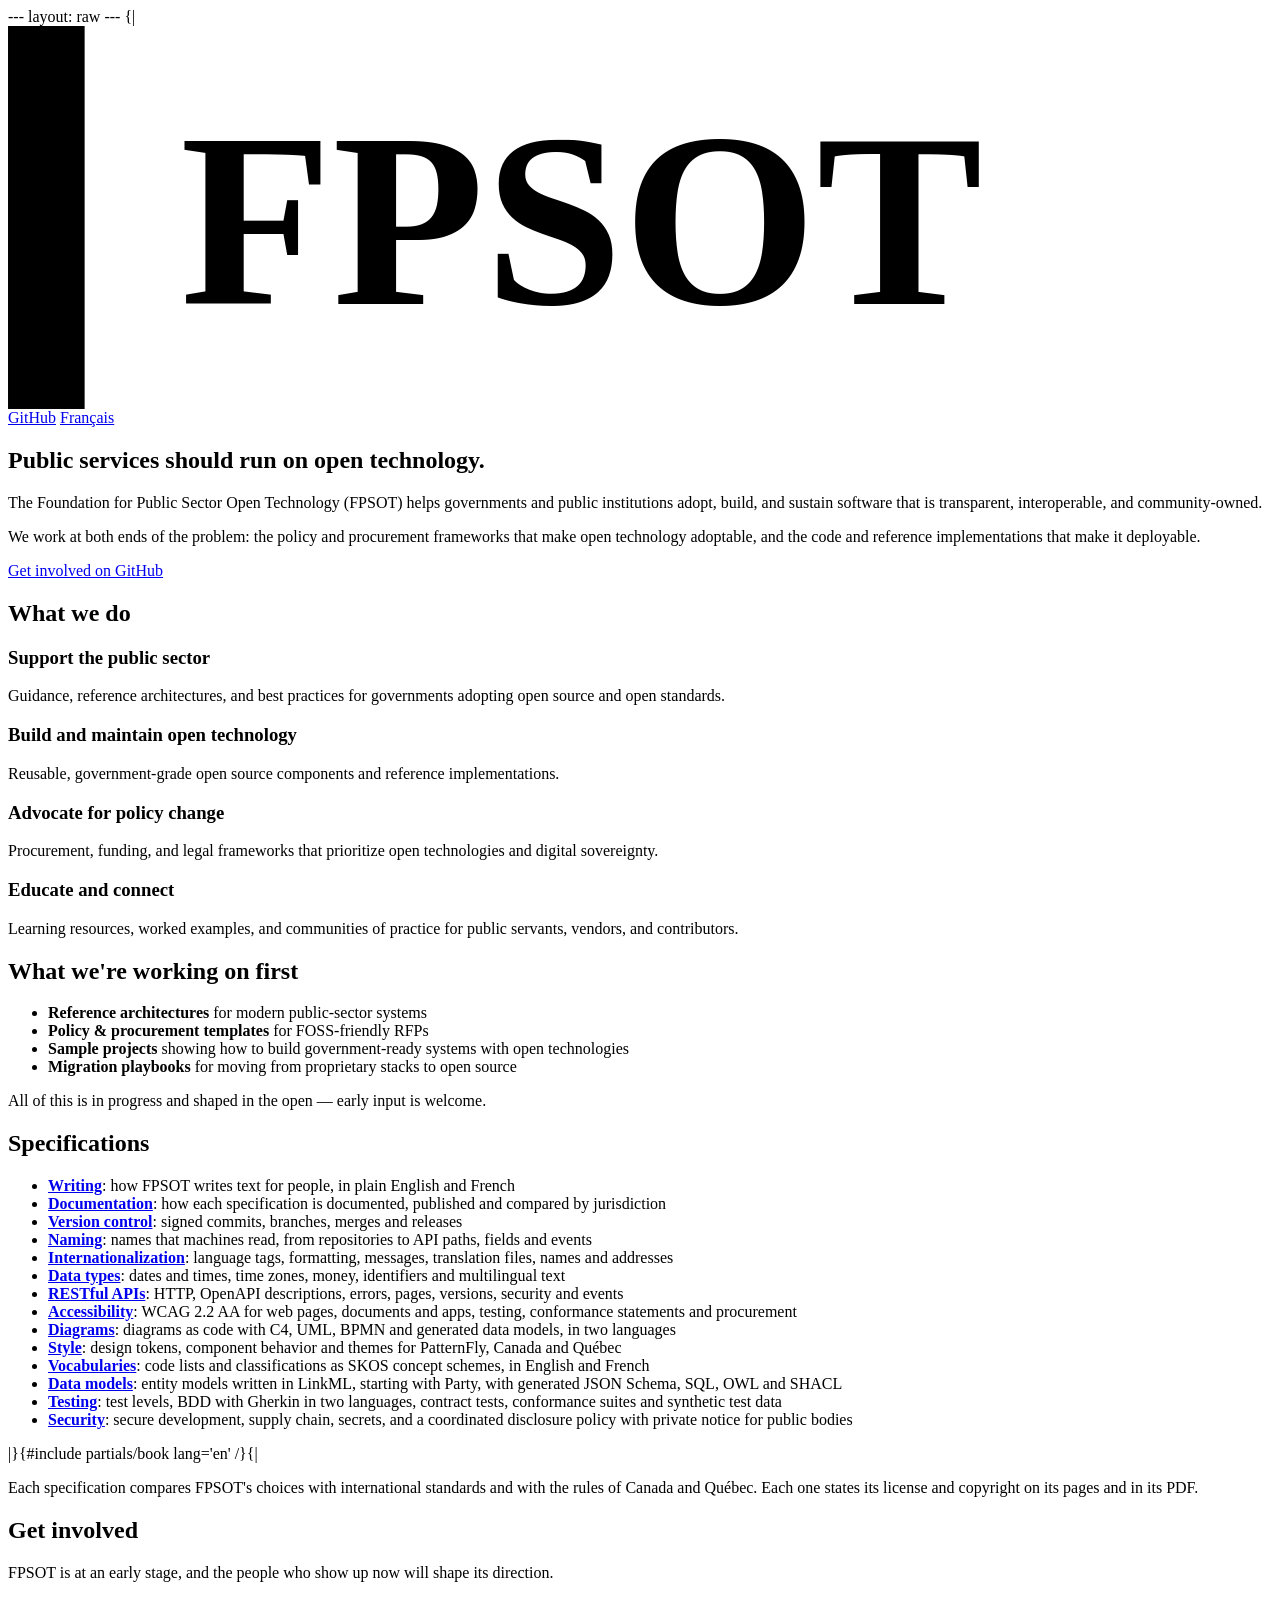
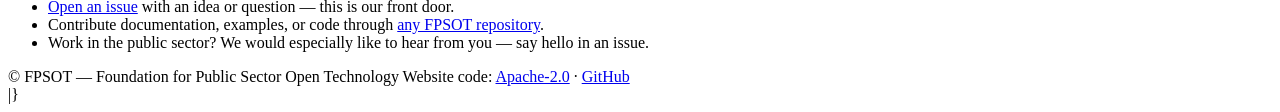
==== content/index.html @ 57ec6ebc "feat: publish the security specification" ====
---
layout: raw
---
{|<!DOCTYPE html>
<html lang="en">
<head>
  <meta charset="utf-8">
  <meta name="viewport" content="width=device-width, initial-scale=1">
  <title>FPSOT — Foundation for Public Sector Open Technology</title>
  <meta name="description" content="FPSOT helps governments and public institutions adopt, build, and sustain free and open technologies.">
  <link rel="canonical" href="https://fpsot.org/">
  <link rel="alternate" hreflang="en" href="https://fpsot.org/">
  <link rel="alternate" hreflang="fr" href="https://fpsot.org/fr/">
  <link rel="alternate" hreflang="x-default" href="https://fpsot.org/">
  <meta property="og:type" content="website">
  <meta property="og:title" content="FPSOT — Foundation for Public Sector Open Technology">
  <meta property="og:description" content="Where public sector meets open innovation. Helping governments adopt, build, and sustain free and open technologies.">
  <meta property="og:url" content="https://fpsot.org/">
  <link rel="icon" href="assets/fpsot-logo.svg" type="image/svg+xml">
  <meta name="theme-color" content="#ffffff" media="(prefers-color-scheme: light)">
  <meta name="theme-color" content="#0e1620" media="(prefers-color-scheme: dark)">
  <link rel="stylesheet" href="assets/style.css">
  <script>
    (function () {
      try {
        var s = localStorage.getItem("fpsot-color-scheme");
        if (s === "light" || s === "dark") document.documentElement.dataset.theme = s;
      } catch (e) {}
    })();
  </script>
  <script src="assets/js/theme.js" defer></script>
</head>
<body>
  <header class="site-header">
    <div class="container">
      <a class="brand" href="/"><img class="emblem" src="assets/fpsot-logo.svg" alt=""><svg class="wordmark" viewBox="0 0 132 40" role="img" aria-label="FPSOT home"><rect class="bar" x="0" y="0" width="8" height="40"/><text x="18" y="29" font-family="Georgia, 'Times New Roman', serif" font-size="26" font-weight="bold">FPSOT</text></svg></a>
      <nav aria-label="Site">
        <a href="https://github.com/fpsot-org">GitHub</a>
        <button class="theme-toggle" id="theme-toggle" type="button" hidden>
          <svg class="icon-system" viewBox="0 0 24 24" width="18" height="18" aria-hidden="true" focusable="false" fill="none" stroke="currentColor" stroke-width="2"><circle cx="12" cy="12" r="9"/><path d="M 12 3 a 9 9 0 0 1 0 18 Z" fill="currentColor" stroke="none"/></svg>
          <svg class="icon-light" viewBox="0 0 24 24" width="18" height="18" aria-hidden="true" focusable="false" fill="none" stroke="currentColor" stroke-width="2" stroke-linecap="round"><circle cx="12" cy="12" r="5"/><path d="M12 1v2M12 21v2M4.22 4.22l1.42 1.42M18.36 18.36l1.42 1.42M1 12h2M21 12h2M4.22 19.78l1.42-1.42M18.36 5.64l1.42-1.42"/></svg>
          <svg class="icon-dark" viewBox="0 0 24 24" width="18" height="18" aria-hidden="true" focusable="false" fill="none" stroke="currentColor" stroke-width="2" stroke-linejoin="round"><path d="M21 12.79A9 9 0 1 1 11.21 3 7 7 0 0 0 21 12.79z"/></svg>
        </button>
        <a class="lang-switch" href="/fr/" lang="fr" hreflang="fr">Français</a>
      </nav>
    </div>
  </header>

  <main>
    <section class="hero">
      <div class="container">
        <h1>Public services should run on open technology.</h1>
        <p>The Foundation for Public Sector Open Technology (FPSOT) helps governments and public institutions adopt, build, and sustain software that is transparent, interoperable, and community-owned.</p>
        <p>We work at both ends of the problem: the policy and procurement frameworks that make open technology adoptable, and the code and reference implementations that make it deployable.</p>
        <a class="cta-button" href="https://github.com/fpsot-org">Get involved on GitHub</a>
      </div>
    </section>

    <section class="pillars" id="what-we-do">
      <div class="container">
        <h2>What we do</h2>
        <div class="grid">
          <div class="card">
            <h3>Support the public sector</h3>
            <p>Guidance, reference architectures, and best practices for governments adopting open source and open standards.</p>
          </div>
          <div class="card">
            <h3>Build and maintain open technology</h3>
            <p>Reusable, government-grade open source components and reference implementations.</p>
          </div>
          <div class="card">
            <h3>Advocate for policy change</h3>
            <p>Procurement, funding, and legal frameworks that prioritize open technologies and digital sovereignty.</p>
          </div>
          <div class="card">
            <h3>Educate and connect</h3>
            <p>Learning resources, worked examples, and communities of practice for public servants, vendors, and contributors.</p>
          </div>
        </div>
      </div>
    </section>

    <section class="focus" id="focus-areas">
      <div class="container">
        <h2>What we're working on first</h2>
        <ul class="focus-list">
          <li><strong>Reference architectures</strong> for modern public-sector systems</li>
          <li><strong>Policy &amp; procurement templates</strong> for FOSS-friendly RFPs</li>
          <li><strong>Sample projects</strong> showing how to build government-ready systems with open technologies</li>
          <li><strong>Migration playbooks</strong> for moving from proprietary stacks to open source</li>
        </ul>
        <p class="status">All of this is in progress and shaped in the open — early input is welcome.</p>
      </div>
    </section>

    <section class="focus" id="specifications">
      <div class="container">
        <h2>Specifications</h2>
        <ul class="focus-list">
          <li><a href="/writing/"><strong>Writing</strong></a>: how FPSOT writes text for people, in plain English and French</li>
          <li><a href="/doc/"><strong>Documentation</strong></a>: how each specification is documented, published and compared by jurisdiction</li>
          <li><a href="/vcs/"><strong>Version control</strong></a>: signed commits, branches, merges and releases</li>
          <li><a href="/naming/"><strong>Naming</strong></a>: names that machines read, from repositories to API paths, fields and events</li>
          <li><a href="/i18n/"><strong>Internationalization</strong></a>: language tags, formatting, messages, translation files, names and addresses</li>
          <li><a href="/data-types/"><strong>Data types</strong></a>: dates and times, time zones, money, identifiers and multilingual text</li>
          <li><a href="/api-restful/"><strong>RESTful APIs</strong></a>: HTTP, OpenAPI descriptions, errors, pages, versions, security and events</li>
          <li><a href="/accessibility/"><strong>Accessibility</strong></a>: WCAG 2.2 AA for web pages, documents and apps, testing, conformance statements and procurement</li>
          <li><a href="/diagrams/"><strong>Diagrams</strong></a>: diagrams as code with C4, UML, BPMN and generated data models, in two languages</li>
          <li><a href="/style/"><strong>Style</strong></a>: design tokens, component behavior and themes for PatternFly, Canada and Québec</li>
          <li><a href="/vocabularies/"><strong>Vocabularies</strong></a>: code lists and classifications as SKOS concept schemes, in English and French</li>
          <li><a href="/data-models/"><strong>Data models</strong></a>: entity models written in LinkML, starting with Party, with generated JSON Schema, SQL, OWL and SHACL</li>
          <li><a href="/testing/"><strong>Testing</strong></a>: test levels, BDD with Gherkin in two languages, contract tests, conformance suites and synthetic test data</li>
          <li><a href="/security/"><strong>Security</strong></a>: secure development, supply chain, secrets, and a coordinated disclosure policy with private notice for public bodies</li>
        </ul>
|}{#include partials/book lang='en' /}{|
        <p class="status">Each specification compares FPSOT's choices with international standards and with the rules of Canada and Québec. Each one states its license and copyright on its pages and in its PDF.</p>
      </div>
    </section>

    <section class="get-involved" id="get-involved">
      <div class="container">
        <h2>Get involved</h2>
        <p>FPSOT is at an early stage, and the people who show up now will shape its direction.</p>
        <ul>
          <li><a href="https://github.com/fpsot-org/.github/issues">Open an issue</a> with an idea or question — this is our front door.</li>
          <li>Contribute documentation, examples, or code through <a href="https://github.com/fpsot-org">any FPSOT repository</a>.</li>
          <li>Work in the public sector? We would especially like to hear from you — say hello in an issue.</li>
        </ul>
      </div>
    </section>
  </main>

  <footer class="site-footer">
    <div class="container">
      <span>© FPSOT — Foundation for Public Sector Open Technology</span>
      <span>Website code: <a href="https://github.com/fpsot-org/fpsot-org.github.io/blob/main/LICENSE">Apache-2.0</a> · <a href="https://github.com/fpsot-org">GitHub</a></span>
    </div>
  </footer>
</body>
</html>
|}
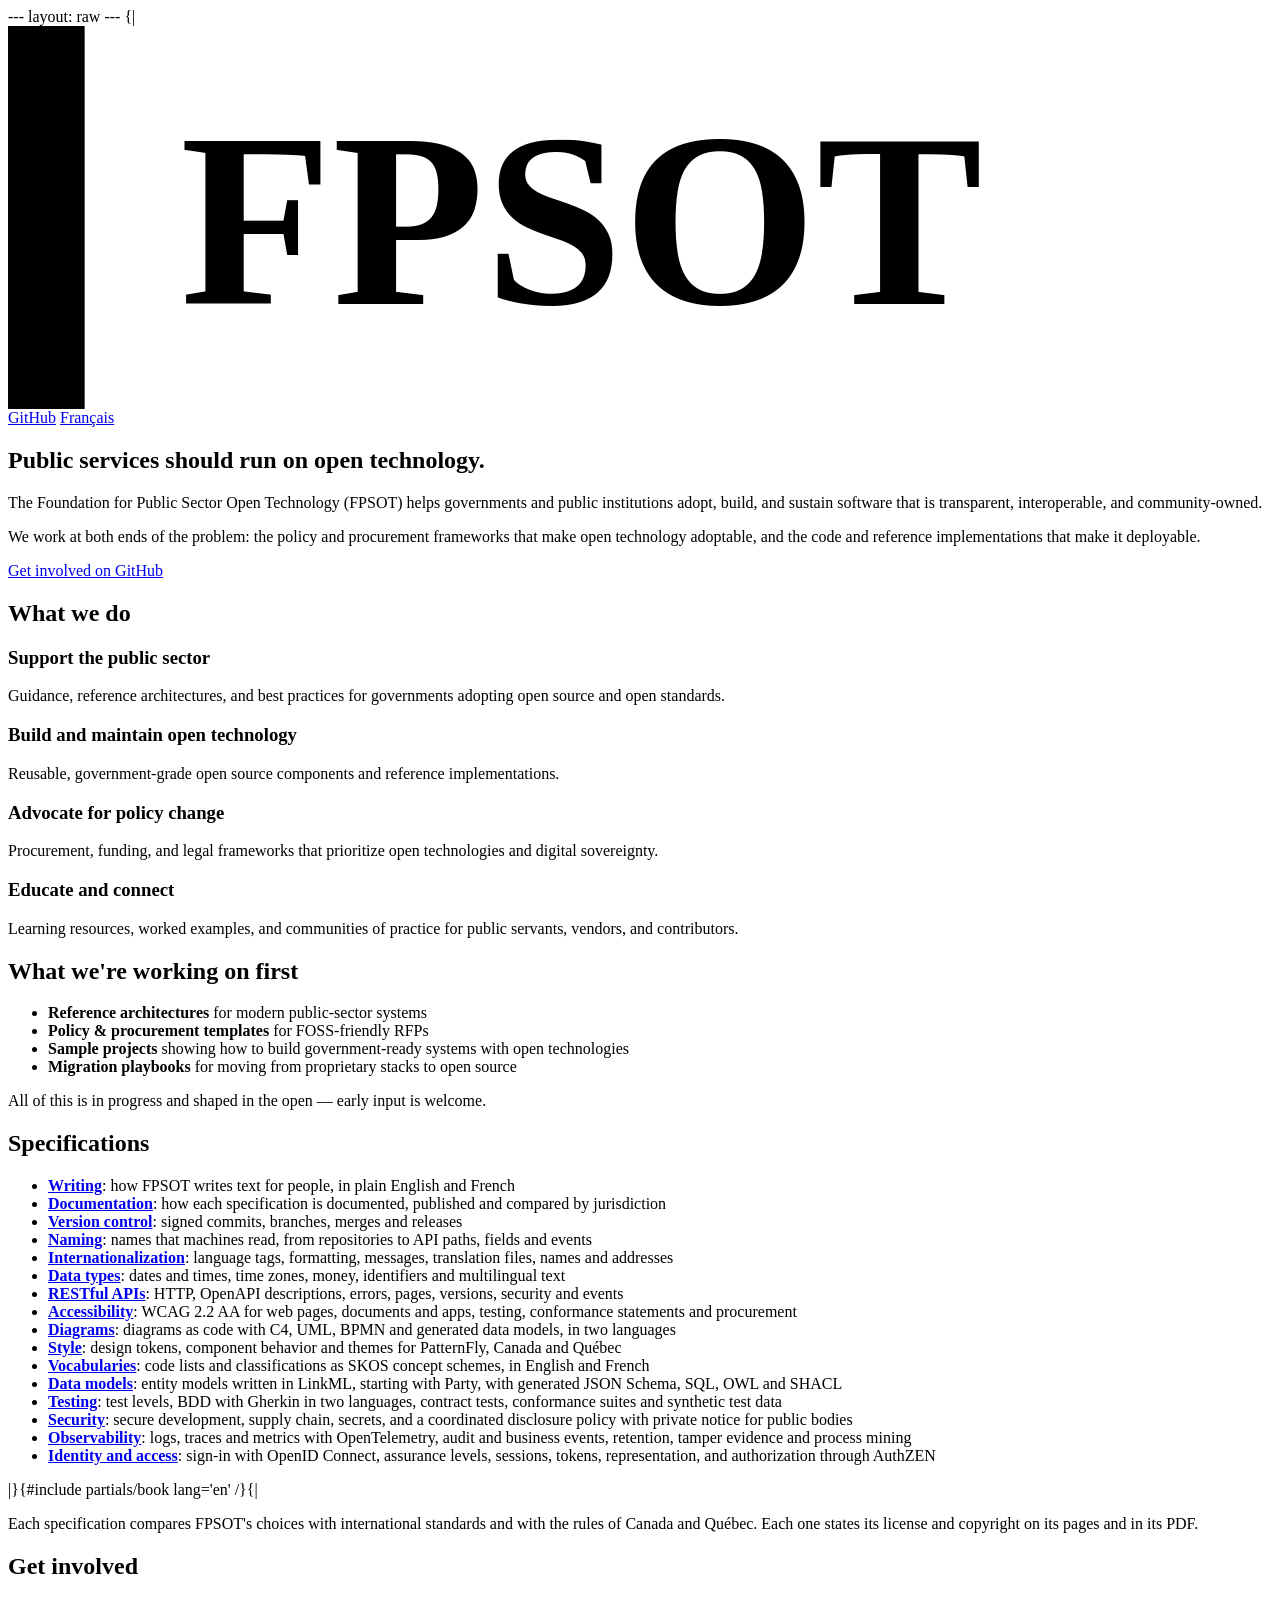
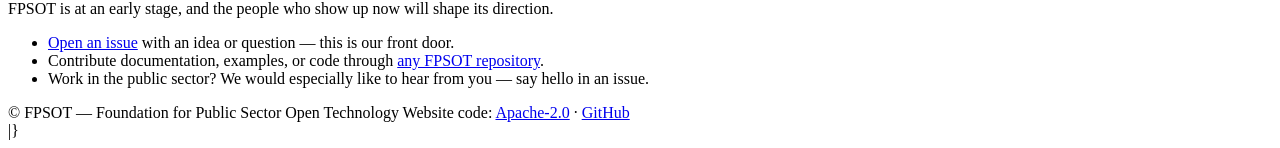
==== commit e3902d94: "feat: publish the observability and identity specifications" ====
--- a/content/index.html
+++ b/content/index.html
@@ -111,6 +111,8 @@
           <li><a href="/data-models/"><strong>Data models</strong></a>: entity models written in LinkML, starting with Party, with generated JSON Schema, SQL, OWL and SHACL</li>
           <li><a href="/testing/"><strong>Testing</strong></a>: test levels, BDD with Gherkin in two languages, contract tests, conformance suites and synthetic test data</li>
           <li><a href="/security/"><strong>Security</strong></a>: secure development, supply chain, secrets, and a coordinated disclosure policy with private notice for public bodies</li>
+          <li><a href="/observability/"><strong>Observability</strong></a>: logs, traces and metrics with OpenTelemetry, audit and business events, retention, tamper evidence and process mining</li>
+          <li><a href="/identity/"><strong>Identity and access</strong></a>: sign-in with OpenID Connect, assurance levels, sessions, tokens, representation, and authorization through AuthZEN</li>
         </ul>
 |}{#include partials/book lang='en' /}{|
         <p class="status">Each specification compares FPSOT's choices with international standards and with the rules of Canada and Québec. Each one states its license and copyright on its pages and in its PDF.</p>
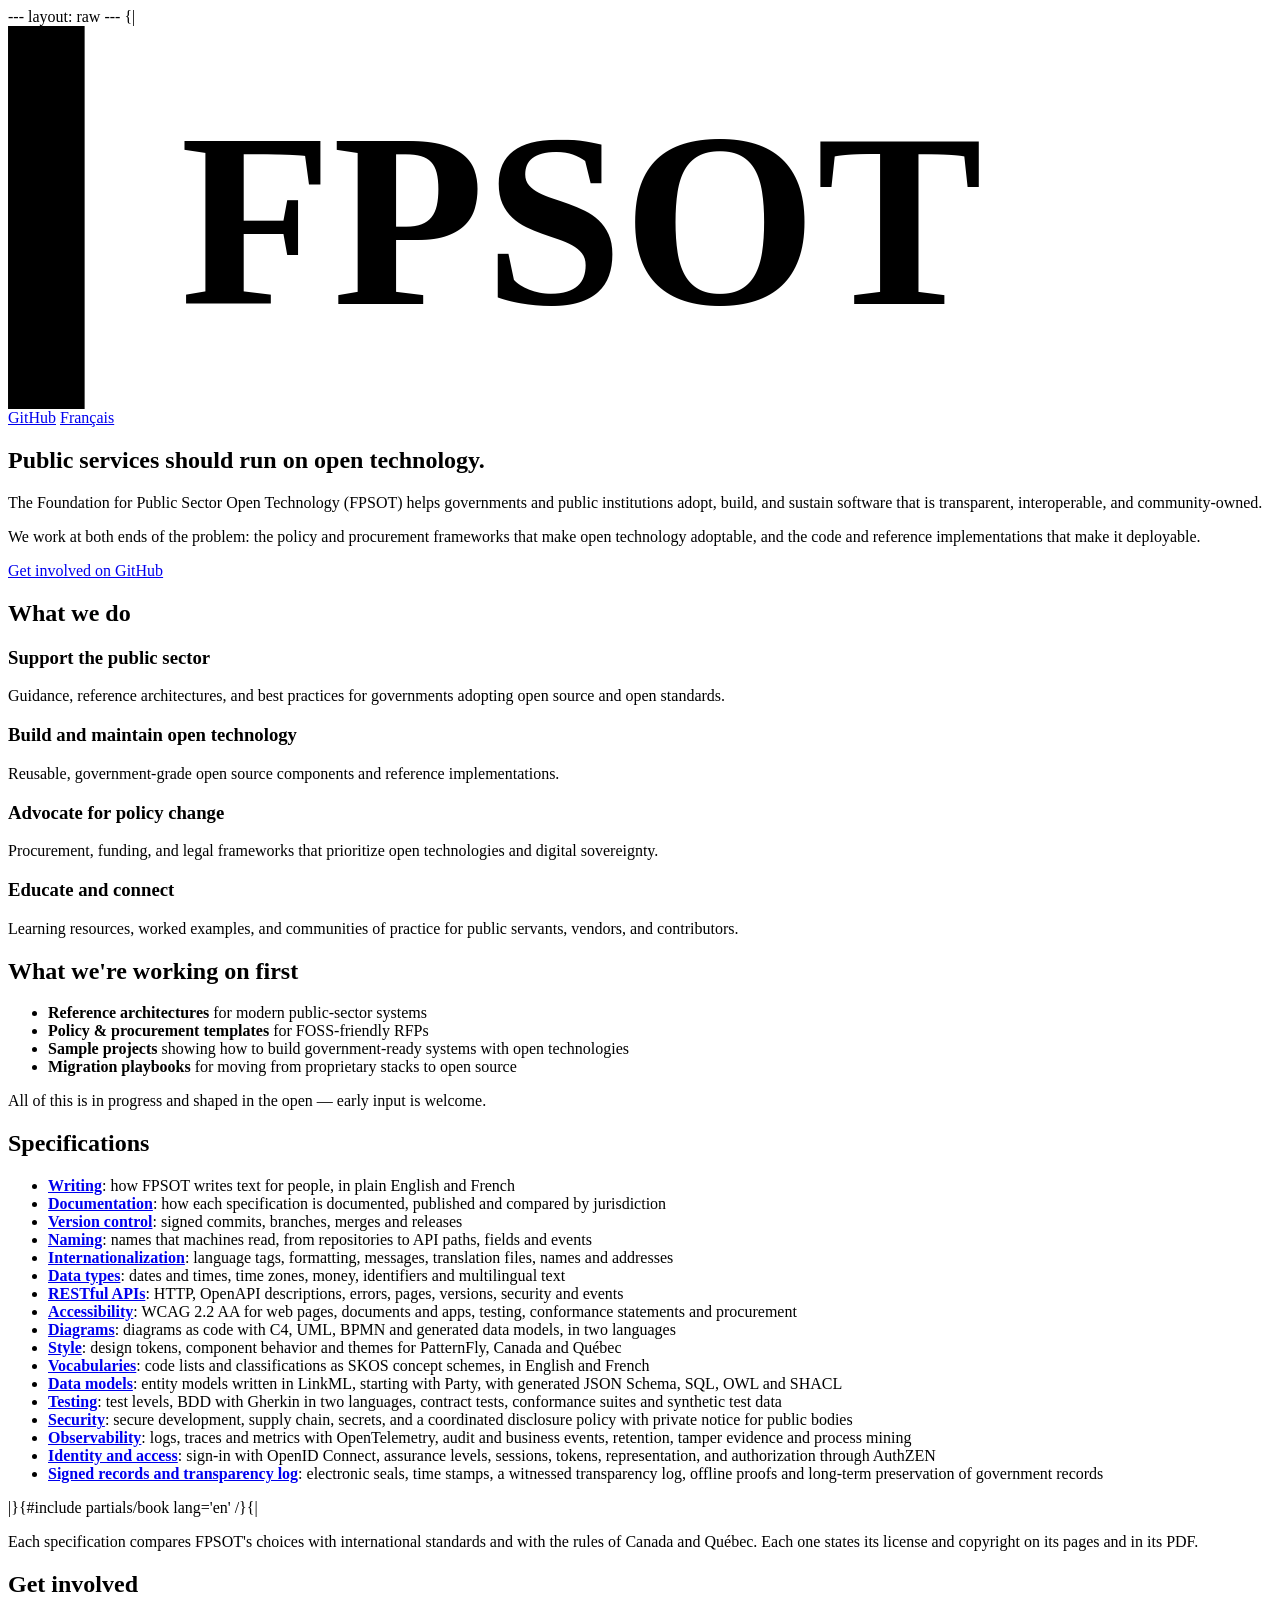
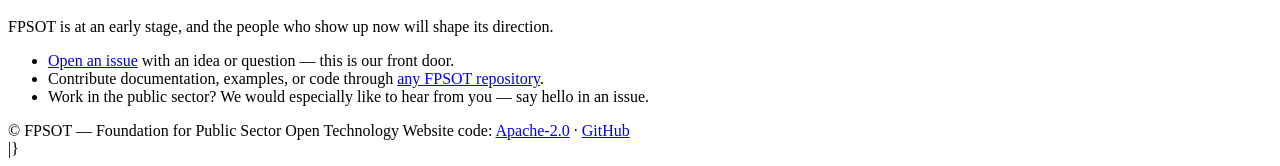
==== commit 892a6efa: "feat: publish the signed records and transparency log specification" ====
--- a/content/index.html
+++ b/content/index.html
@@ -113,6 +113,7 @@
           <li><a href="/security/"><strong>Security</strong></a>: secure development, supply chain, secrets, and a coordinated disclosure policy with private notice for public bodies</li>
           <li><a href="/observability/"><strong>Observability</strong></a>: logs, traces and metrics with OpenTelemetry, audit and business events, retention, tamper evidence and process mining</li>
           <li><a href="/identity/"><strong>Identity and access</strong></a>: sign-in with OpenID Connect, assurance levels, sessions, tokens, representation, and authorization through AuthZEN</li>
+          <li><a href="/log/"><strong>Signed records and transparency log</strong></a>: electronic seals, time stamps, a witnessed transparency log, offline proofs and long-term preservation of government records</li>
         </ul>
 |}{#include partials/book lang='en' /}{|
         <p class="status">Each specification compares FPSOT's choices with international standards and with the rules of Canada and Québec. Each one states its license and copyright on its pages and in its PDF.</p>
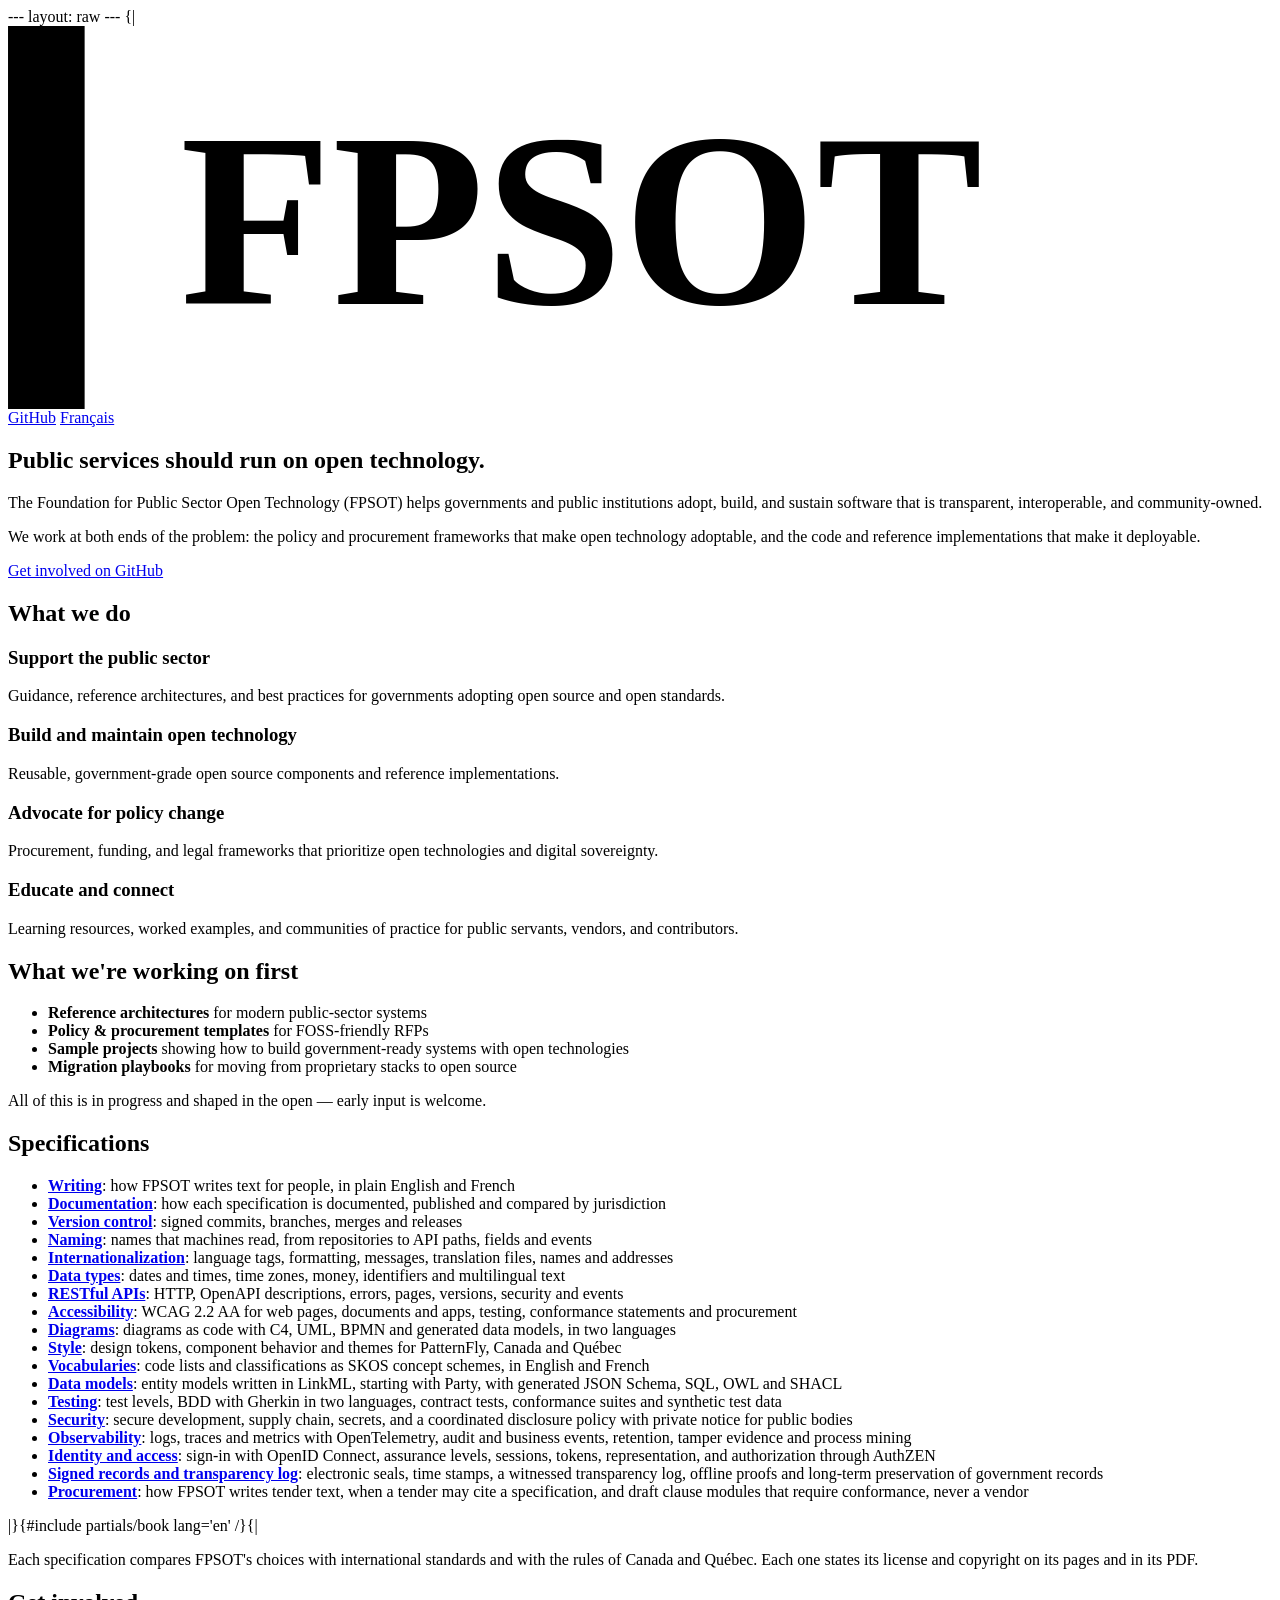
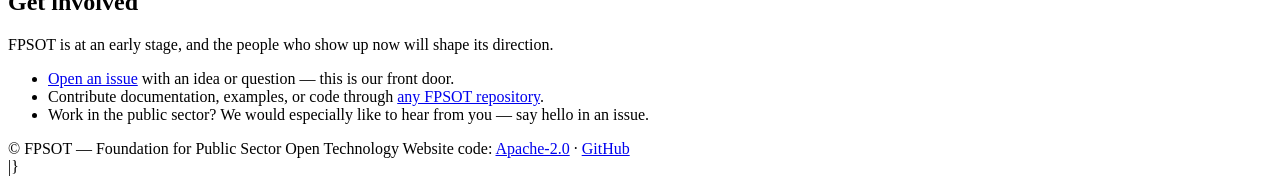
==== commit 96752e01: "feat: add the procurement specification to the site" ====
--- a/content/index.html
+++ b/content/index.html
@@ -114,6 +114,7 @@
           <li><a href="/observability/"><strong>Observability</strong></a>: logs, traces and metrics with OpenTelemetry, audit and business events, retention, tamper evidence and process mining</li>
           <li><a href="/identity/"><strong>Identity and access</strong></a>: sign-in with OpenID Connect, assurance levels, sessions, tokens, representation, and authorization through AuthZEN</li>
           <li><a href="/log/"><strong>Signed records and transparency log</strong></a>: electronic seals, time stamps, a witnessed transparency log, offline proofs and long-term preservation of government records</li>
+          <li><a href="/procurement/"><strong>Procurement</strong></a>: how FPSOT writes tender text, when a tender may cite a specification, and draft clause modules that require conformance, never a vendor</li>
         </ul>
 |}{#include partials/book lang='en' /}{|
         <p class="status">Each specification compares FPSOT's choices with international standards and with the rules of Canada and Québec. Each one states its license and copyright on its pages and in its PDF.</p>
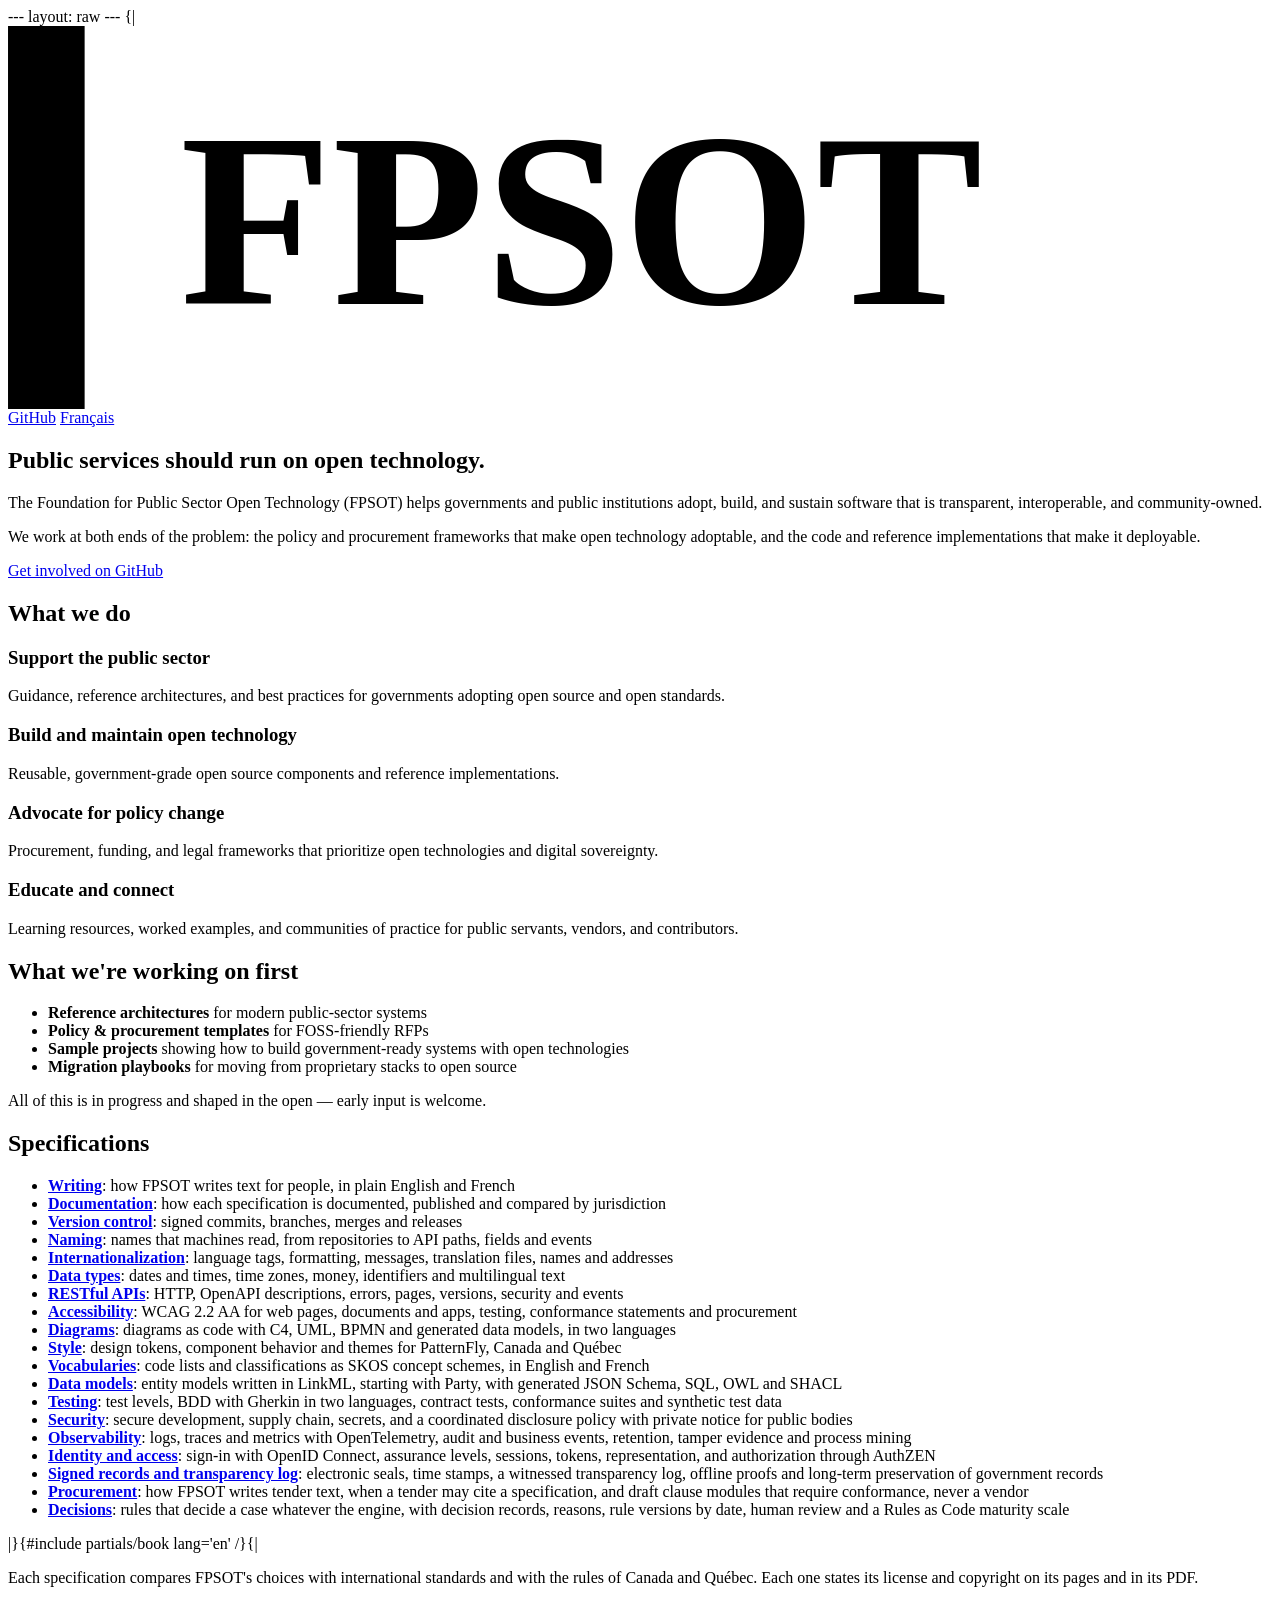
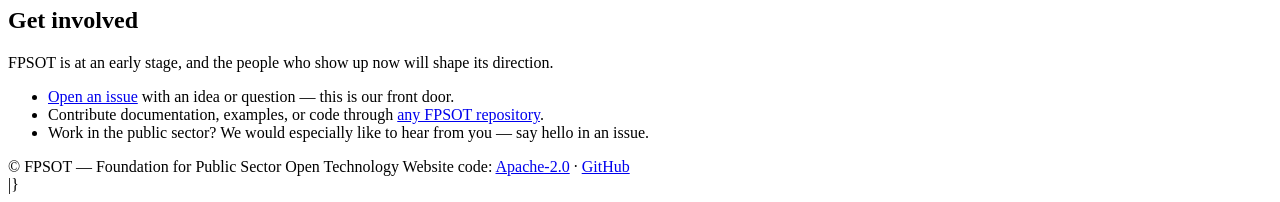
==== commit 98d35817: "feat: add the decisions specification to the site Adds fpsot-spec-decisions (v0.1.0) to `data/specs." ====
--- a/content/index.html
+++ b/content/index.html
@@ -115,6 +115,7 @@
           <li><a href="/identity/"><strong>Identity and access</strong></a>: sign-in with OpenID Connect, assurance levels, sessions, tokens, representation, and authorization through AuthZEN</li>
           <li><a href="/log/"><strong>Signed records and transparency log</strong></a>: electronic seals, time stamps, a witnessed transparency log, offline proofs and long-term preservation of government records</li>
           <li><a href="/procurement/"><strong>Procurement</strong></a>: how FPSOT writes tender text, when a tender may cite a specification, and draft clause modules that require conformance, never a vendor</li>
+          <li><a href="/decisions/"><strong>Decisions</strong></a>: rules that decide a case whatever the engine, with decision records, reasons, rule versions by date, human review and a Rules as Code maturity scale</li>
         </ul>
 |}{#include partials/book lang='en' /}{|
         <p class="status">Each specification compares FPSOT's choices with international standards and with the rules of Canada and Québec. Each one states its license and copyright on its pages and in its PDF.</p>
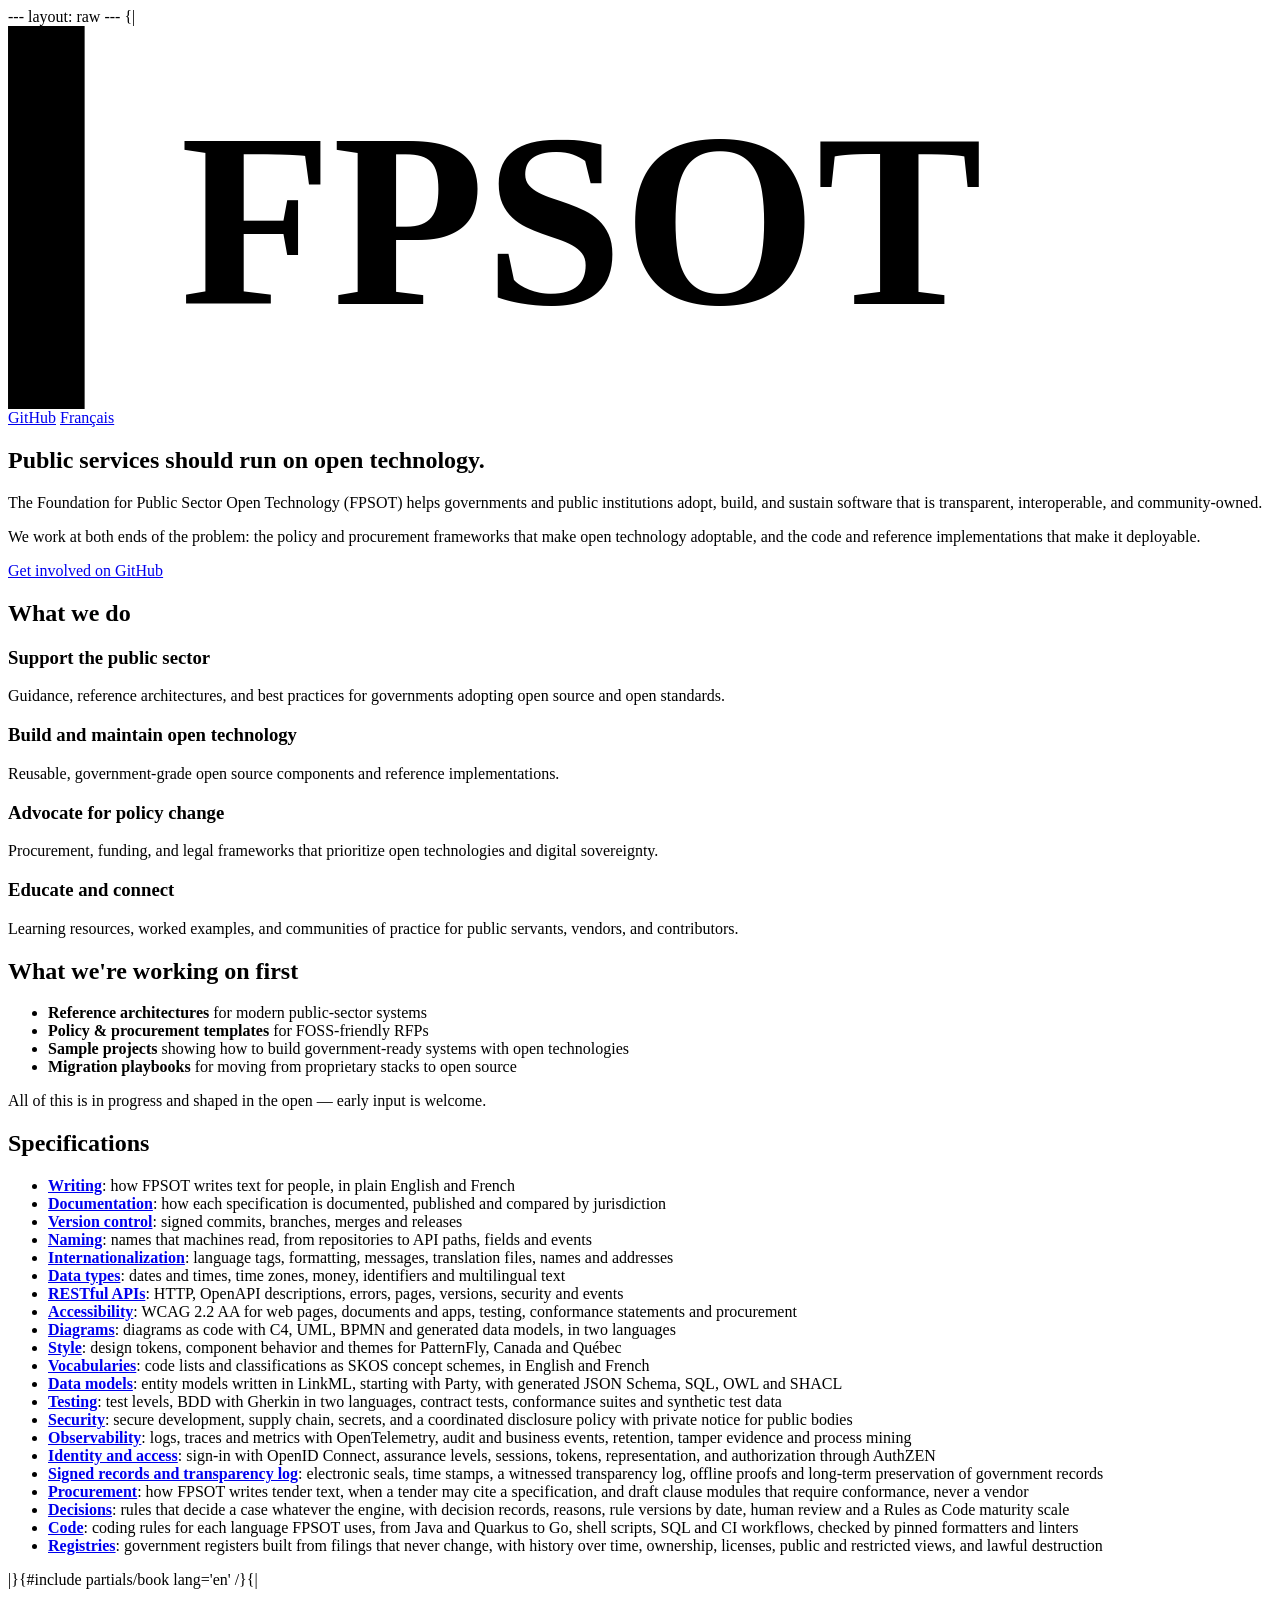
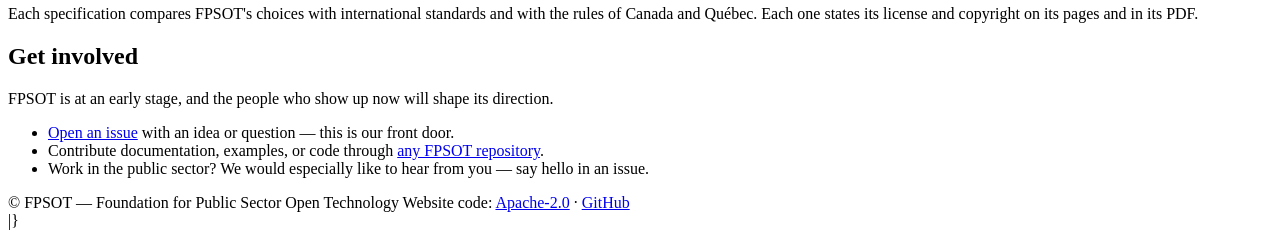
==== commit 771dfc73: "feat: add the code and registry specifications to the site Adds fpsot-spec-code (v0.1.0) and fpsot-s" ====
--- a/content/index.html
+++ b/content/index.html
@@ -116,6 +116,8 @@
           <li><a href="/log/"><strong>Signed records and transparency log</strong></a>: electronic seals, time stamps, a witnessed transparency log, offline proofs and long-term preservation of government records</li>
           <li><a href="/procurement/"><strong>Procurement</strong></a>: how FPSOT writes tender text, when a tender may cite a specification, and draft clause modules that require conformance, never a vendor</li>
           <li><a href="/decisions/"><strong>Decisions</strong></a>: rules that decide a case whatever the engine, with decision records, reasons, rule versions by date, human review and a Rules as Code maturity scale</li>
+          <li><a href="/code/"><strong>Code</strong></a>: coding rules for each language FPSOT uses, from Java and Quarkus to Go, shell scripts, SQL and CI workflows, checked by pinned formatters and linters</li>
+          <li><a href="/registry/"><strong>Registries</strong></a>: government registers built from filings that never change, with history over time, ownership, licenses, public and restricted views, and lawful destruction</li>
         </ul>
 |}{#include partials/book lang='en' /}{|
         <p class="status">Each specification compares FPSOT's choices with international standards and with the rules of Canada and Québec. Each one states its license and copyright on its pages and in its PDF.</p>
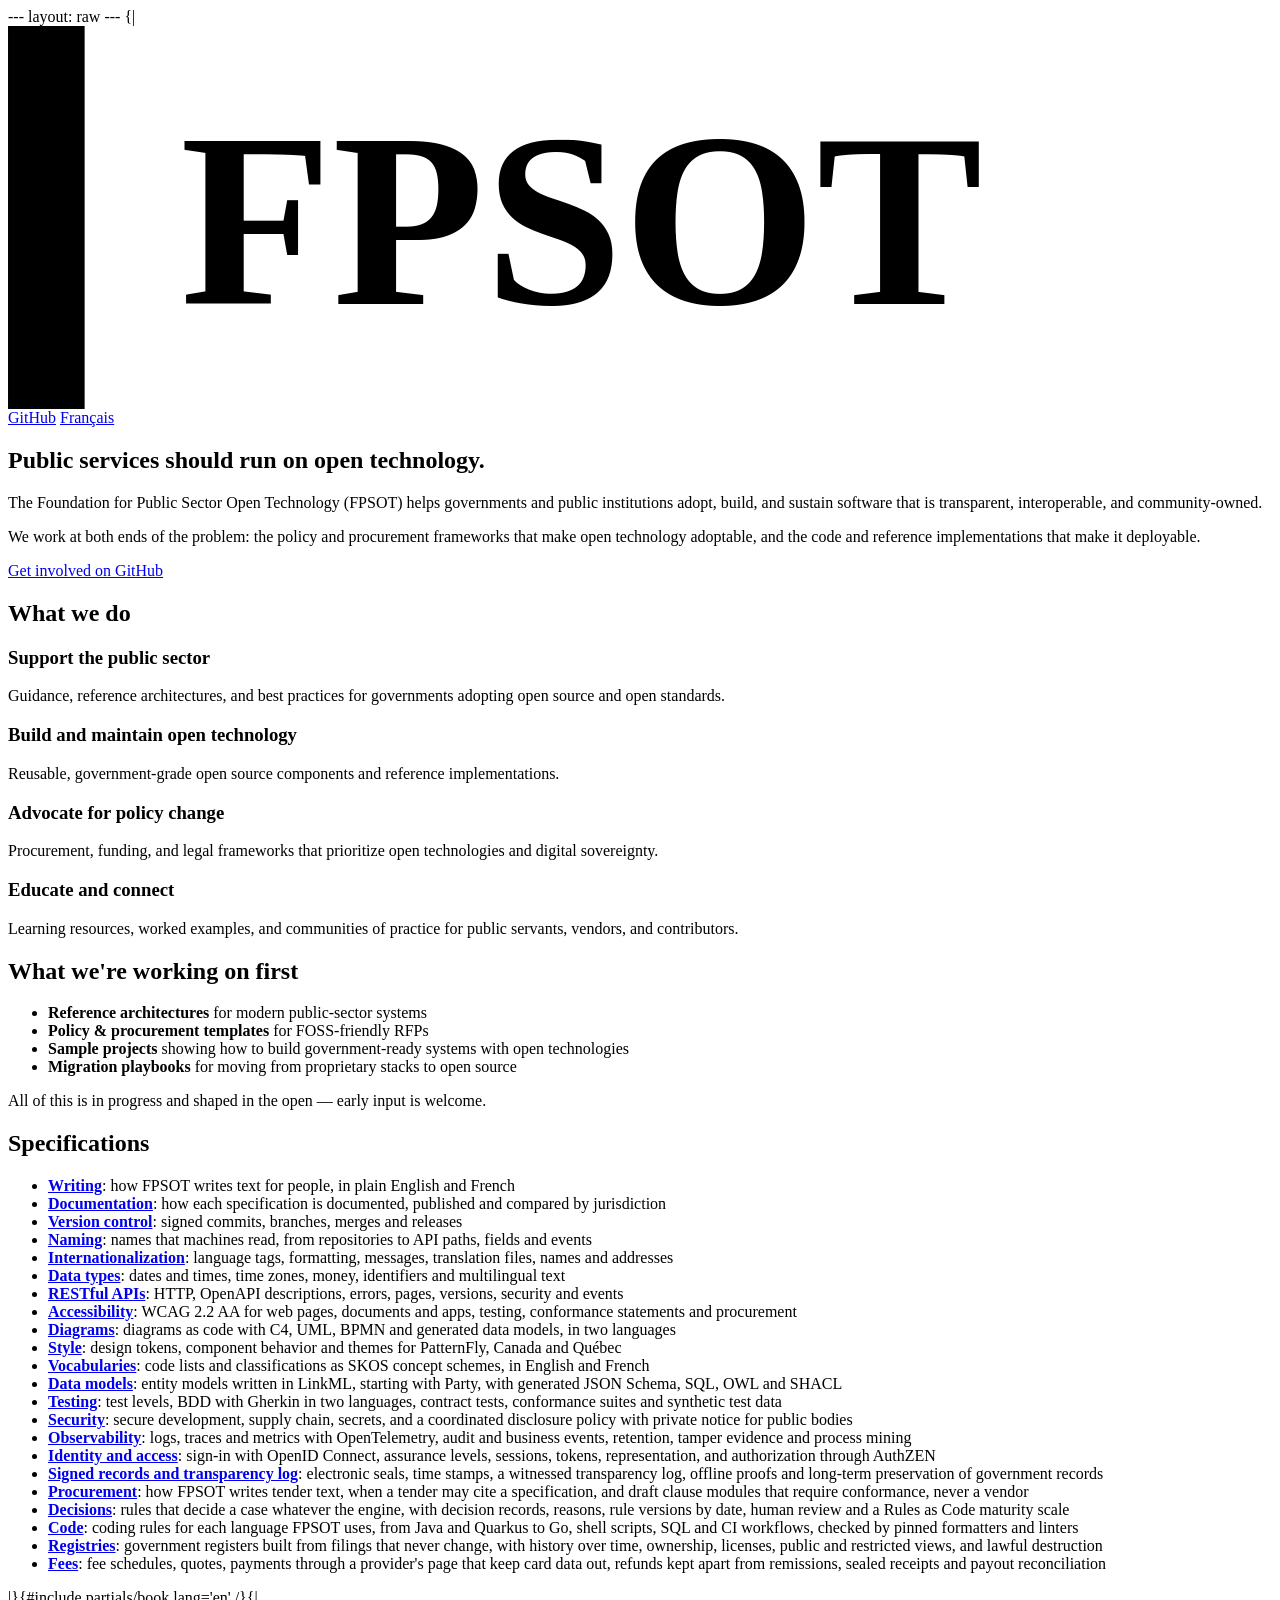
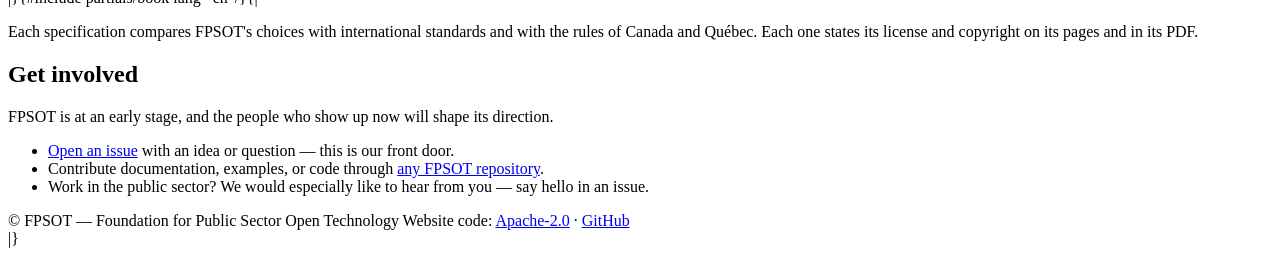
==== commit 9d76811d: "feat: add the fees specification to the site" ====
--- a/content/index.html
+++ b/content/index.html
@@ -118,6 +118,7 @@
           <li><a href="/decisions/"><strong>Decisions</strong></a>: rules that decide a case whatever the engine, with decision records, reasons, rule versions by date, human review and a Rules as Code maturity scale</li>
           <li><a href="/code/"><strong>Code</strong></a>: coding rules for each language FPSOT uses, from Java and Quarkus to Go, shell scripts, SQL and CI workflows, checked by pinned formatters and linters</li>
           <li><a href="/registry/"><strong>Registries</strong></a>: government registers built from filings that never change, with history over time, ownership, licenses, public and restricted views, and lawful destruction</li>
+          <li><a href="/fees/"><strong>Fees</strong></a>: fee schedules, quotes, payments through a provider's page that keep card data out, refunds kept apart from remissions, sealed receipts and payout reconciliation</li>
         </ul>
 |}{#include partials/book lang='en' /}{|
         <p class="status">Each specification compares FPSOT's choices with international standards and with the rules of Canada and Québec. Each one states its license and copyright on its pages and in its PDF.</p>
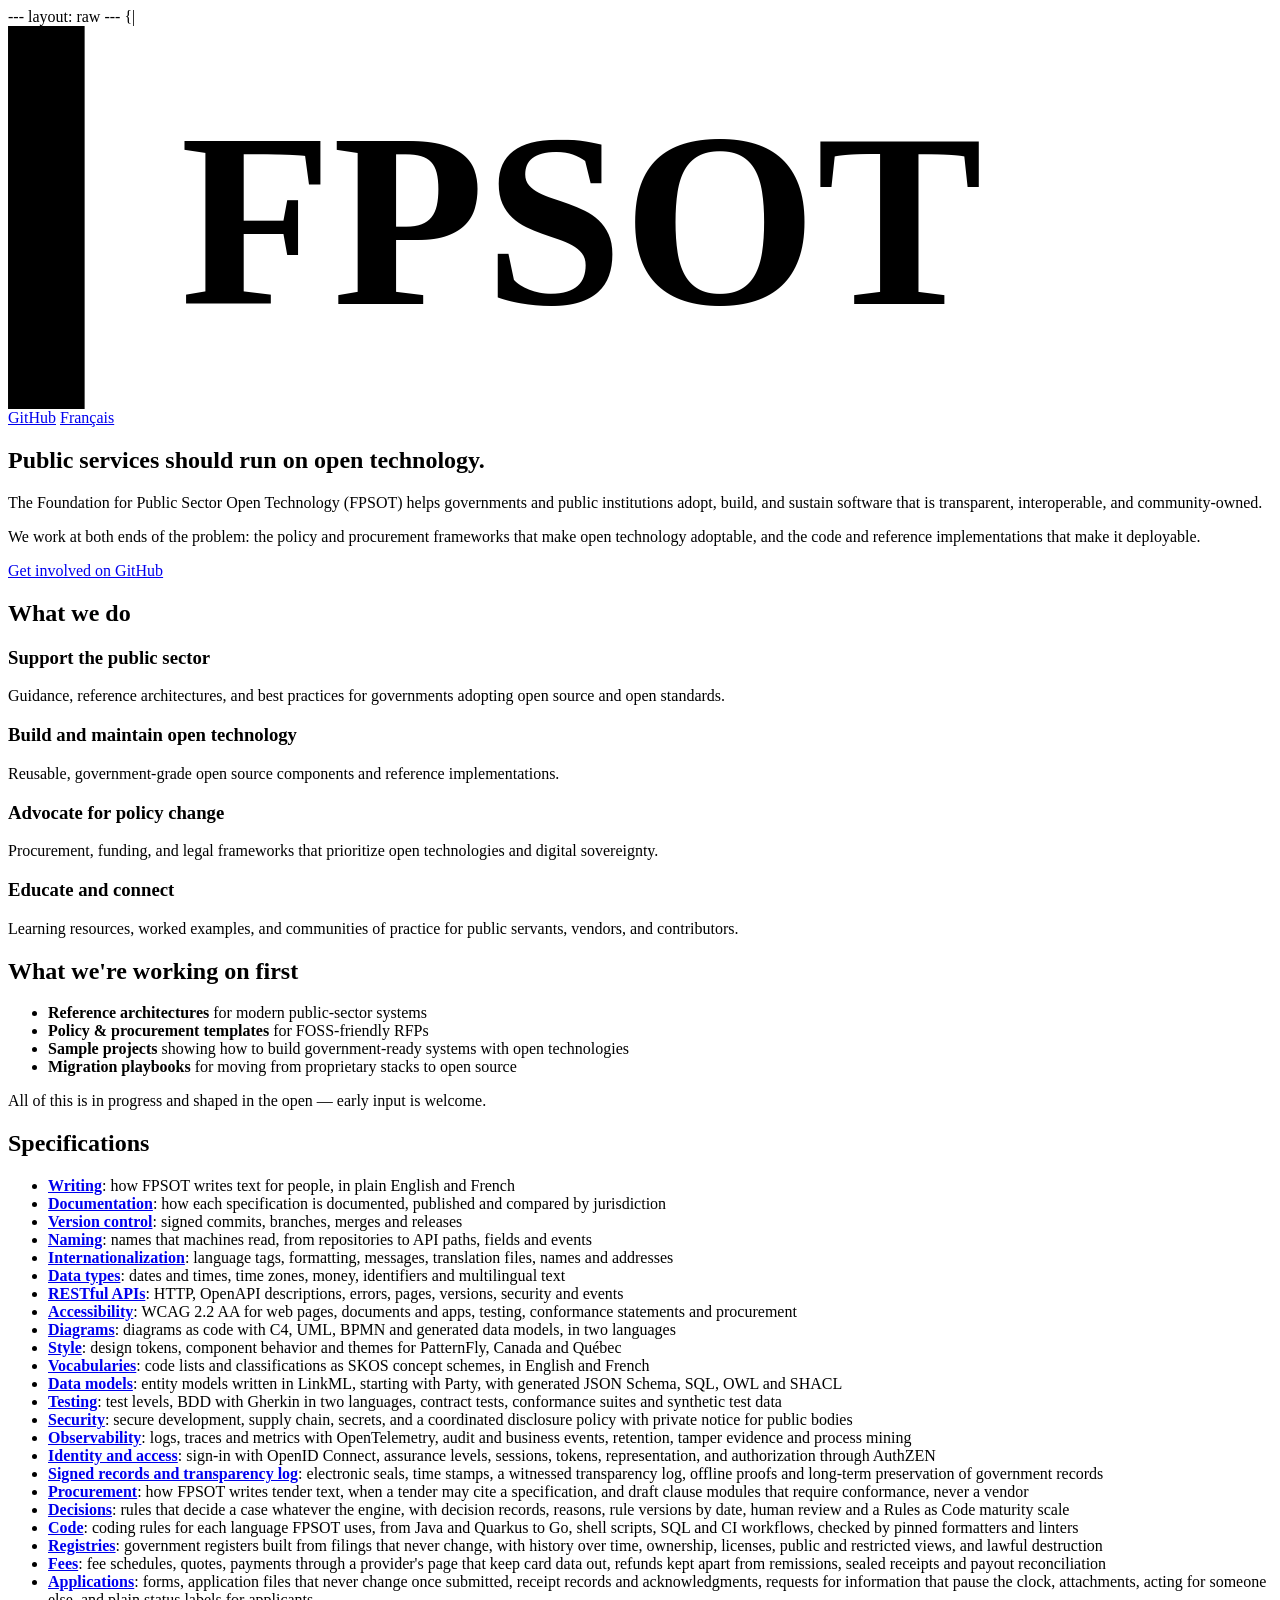
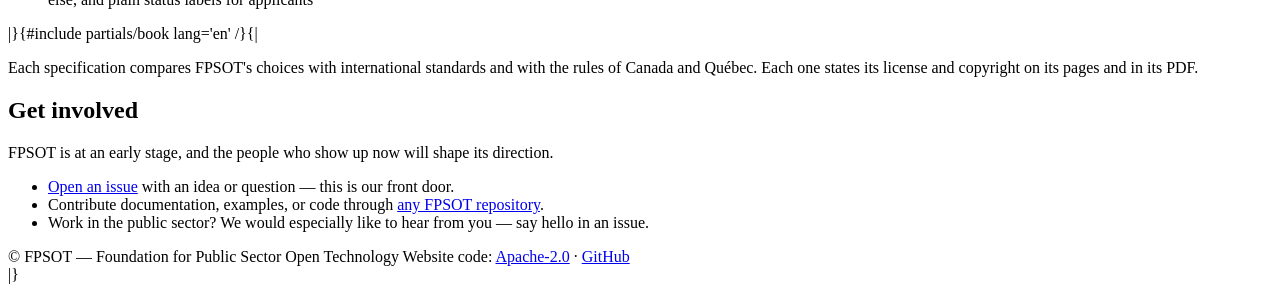
==== commit 21f0dc3a: "feat: add the applications specification to the site" ====
--- a/content/index.html
+++ b/content/index.html
@@ -119,6 +119,7 @@
           <li><a href="/code/"><strong>Code</strong></a>: coding rules for each language FPSOT uses, from Java and Quarkus to Go, shell scripts, SQL and CI workflows, checked by pinned formatters and linters</li>
           <li><a href="/registry/"><strong>Registries</strong></a>: government registers built from filings that never change, with history over time, ownership, licenses, public and restricted views, and lawful destruction</li>
           <li><a href="/fees/"><strong>Fees</strong></a>: fee schedules, quotes, payments through a provider's page that keep card data out, refunds kept apart from remissions, sealed receipts and payout reconciliation</li>
+          <li><a href="/applications/"><strong>Applications</strong></a>: forms, application files that never change once submitted, receipt records and acknowledgments, requests for information that pause the clock, attachments, acting for someone else, and plain status labels for applicants</li>
         </ul>
 |}{#include partials/book lang='en' /}{|
         <p class="status">Each specification compares FPSOT's choices with international standards and with the rules of Canada and Québec. Each one states its license and copyright on its pages and in its PDF.</p>
